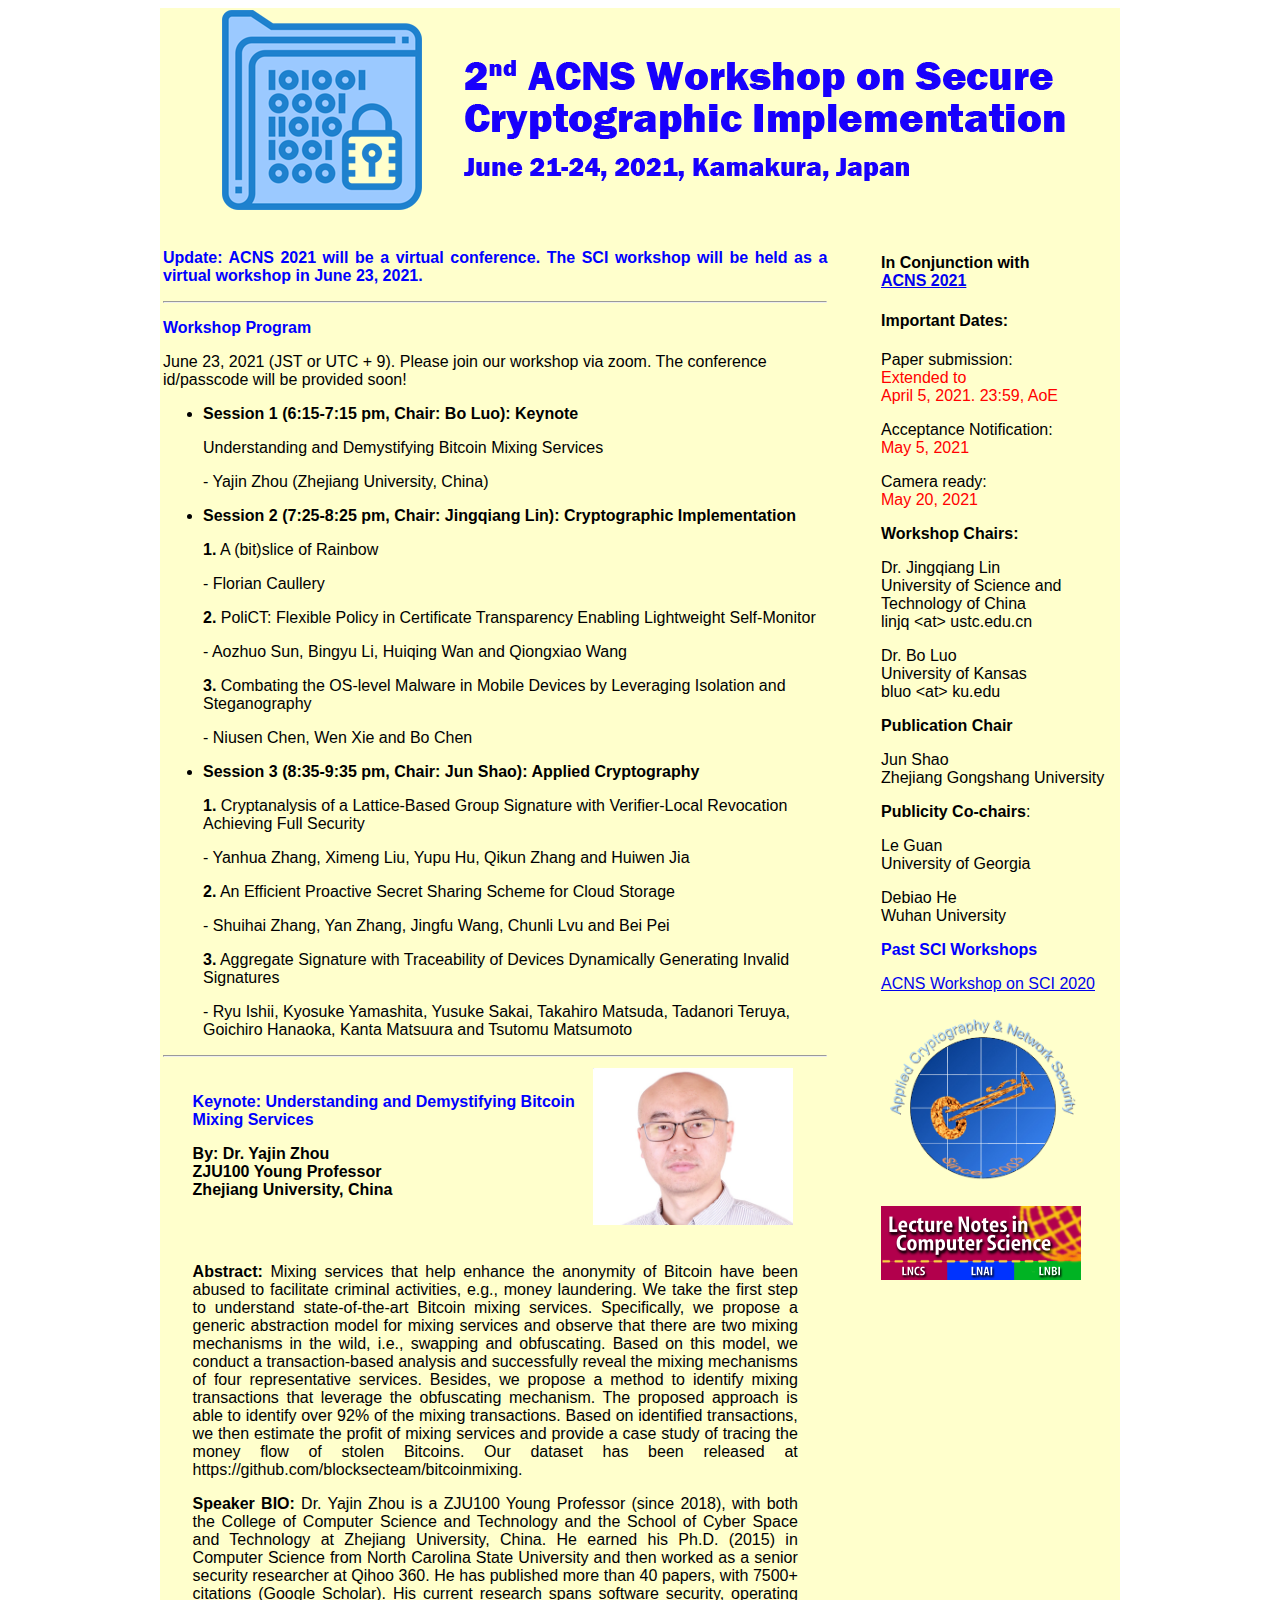
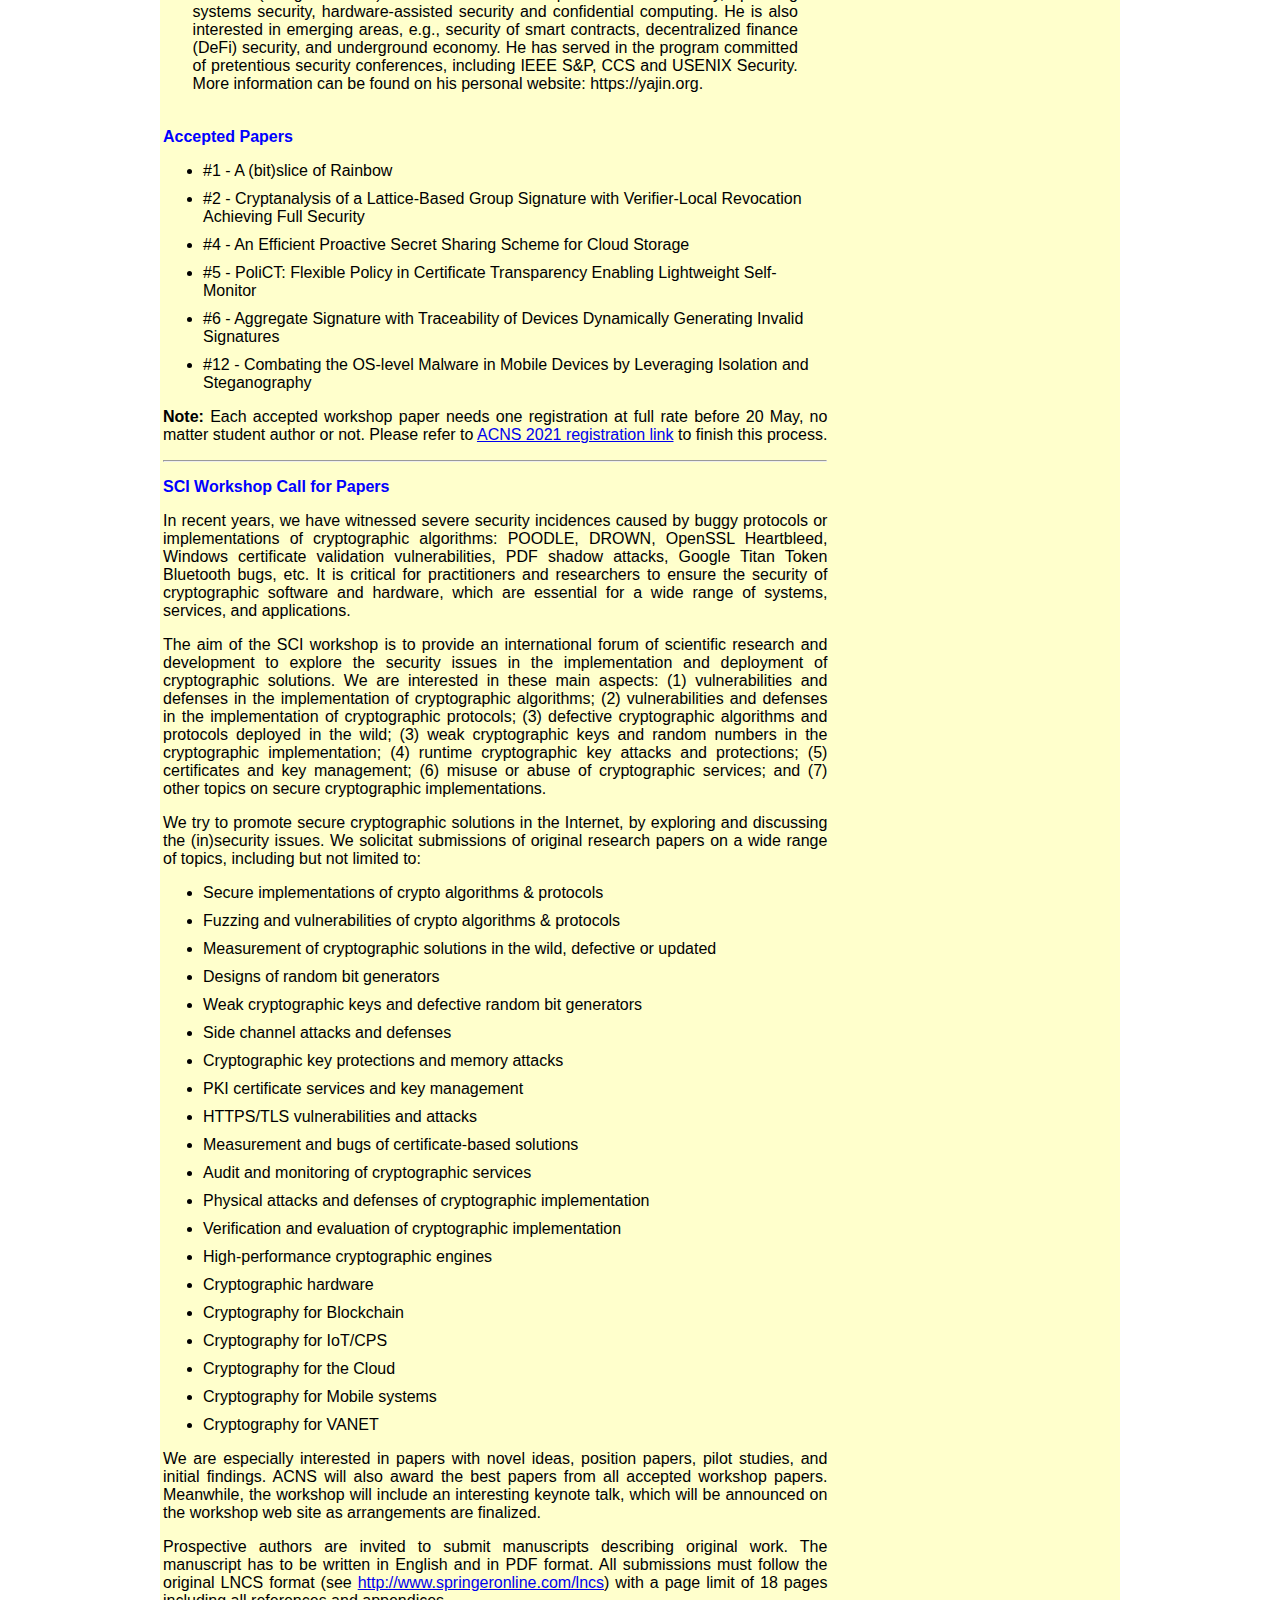
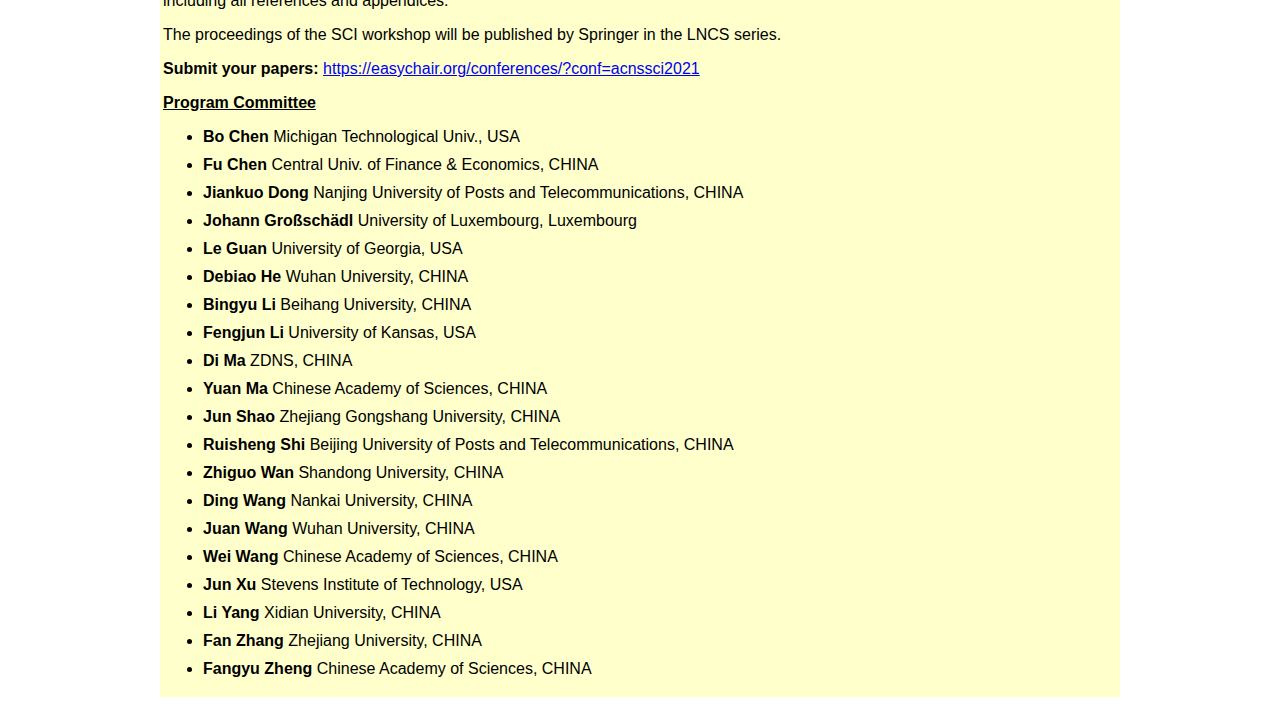
==== 2021/index.html @ 6ecf2c5c "history" ====
﻿<!DOCTYPE html PUBLIC "-//W3C//DTD XHTML 1.0 Transitional//EN" "http://www.w3.org/TR/xhtml1/DTD/xhtml1-transitional.dtd">
<!-- saved from url=(0024)https://sci.ittc.ku.edu/ -->
<html xmlns="http://www.w3.org/1999/xhtml"><head><meta http-equiv="Content-Type" content="text/html; charset=UTF-8">
  <title>Workshop on Secure Cryptographic Implementation (SCI) In conjunction with ACNS 2020</title>
  <style type="text/css">
    body {
      font-family: arial, sans-serif;
    }

    p {
      font-family: arial, sans-serif;
    }

    #gotopbtn {
      width: 100px;
      height: 30px;
      background: #fff;
      position: fixed;
      bottom: 100px;
      right: 20px;
      display: block;
      cursor: pointer;
      font-size: 14px;
      line-height: 30px;
    }

    ul li {
      margin: 10px 0;
    }
  .STYLE2 {
	color: #0000FF;
	font-weight: bold;
}
  </style>
  <!--[if lt IE 7]>  
<style type="text/css">  
#gotopbtn{position:absolute;top:expression(eval(document.documentElement.scrollTop + 350));}  
</style>  
<![endif]-->
</head>

<body>
  <a id="top"></a>
  <table style="margin:0 auto; width:960px; background-color:#FFFFCC; ">
    <tbody><tr style="background-image:url(&#39;header.png&#39;);height:200px">
      <td>
      </td>
    </tr>
  </tbody></table>

  <table style="margin:0 auto; width:960px; background-color:#FFFFCC;" width="100%">
    <tbody><tr>
      <td width="70%" valign="top">
        <p class="STYLE2" style="text-align:justify; text-justify:inter-ideograph;"><br>
          Update: ACNS 2021 will be a virtual conference. The SCI workshop will be held as a virtual workshop in June 23, 2021.
        </p>

<hr>
        <p class="STYLE2" style="text-align:justify; text-justify:inter-ideograph;"><span class="STYLE2" style="text-align:justify; text-justify:inter-ideograph;">Workshop Program</span></p>
June 23, 2021 (JST or UTC + 9). Please join our workshop via zoom. The conference id/passcode will be provided soon!
        <ul>
<li><b>Session 1 (6:15-7:15 pm, Chair: Bo Luo): Keynote</b></li>
<p>Understanding and Demystifying Bitcoin Mixing Services</p>
<p>- Yajin Zhou (Zhejiang University, China)</p>
<li><b>Session 2 (7:25-8:25 pm, Chair: Jingqiang Lin): Cryptographic Implementation</b></li>
<p><b>1.</b> A (bit)slice of Rainbow</p>
</>- Florian Caullery</p>
<p><b>2.</b> PoliCT: Flexible Policy in Certificate Transparency Enabling Lightweight Self-Monitor</p>
<p>- Aozhuo Sun, Bingyu Li, Huiqing Wan and Qiongxiao Wang</p>
<p><b>3.</b> Combating the OS-level Malware in Mobile Devices by Leveraging Isolation and Steganography</p>
<p>- Niusen Chen, Wen Xie and Bo Chen</p>
<li><b>Session 3 (8:35-9:35 pm, Chair: Jun Shao): Applied Cryptography</b></li>
<p><b>1.</b> Cryptanalysis of a Lattice-Based Group Signature with Verifier-Local Revocation Achieving Full Security</p>
<p>- Yanhua Zhang, Ximeng Liu, Yupu Hu, Qikun Zhang and Huiwen Jia</p>
<p><b>2.</b> An Efficient Proactive Secret Sharing Scheme for Cloud Storage</p>
<p>- Shuihai Zhang, Yan Zhang, Jingfu Wang, Chunli Lvu and Bei Pei</p>
<p><b>3.</b> Aggregate Signature with Traceability of Devices Dynamically Generating Invalid Signatures</p>
<p>- Ryu Ishii, Kyosuke Yamashita, Yusuke Sakai, Takahiro Matsuda, Tadanori Teruya, Goichiro Hanaoka, Kanta Matsuura and Tsutomu Matsumoto</p>
</ul>

<hr>


        <table width="92%" border="0" align="center">
          <tr>
            <td width="65%"><p><span class="STYLE2" style="text-align:justify; text-justify:inter-ideograph;">Keynote: Understanding and Demystifying Bitcoin Mixing Services</span></p>
            <p><strong>By: Dr. Yajin Zhou<br />  
              ZJU100 Young Professor<br />
                Zhejiang University, China</strong><br />
            </p></td>
            <td width="35%"><div align="center"><img src="zhou.jpg" width="200"/></div></td>
          </tr>
          <tr>
            <td colspan="2"><p style="text-align:justify; text-justify:inter-ideograph;"><b><br />
              Abstract:</b> Mixing services that help enhance the anonymity of Bitcoin have been abused to facilitate criminal activities, e.g., money laundering. We take the first step to understand state-of-the-art Bitcoin mixing services. Specifically, we propose a generic abstraction model for mixing services and observe that there are two mixing mechanisms in the wild, i.e., swapping and obfuscating. Based on this model, we conduct a transaction-based analysis and successfully reveal the mixing mechanisms of four representative services. Besides, we propose a method to identify mixing transactions that leverage the obfuscating mechanism. The proposed approach is able to identify over 92% of the mixing transactions. Based on identified transactions, we then estimate the profit of mixing services and provide a case study of tracing the money flow of stolen Bitcoins. Our dataset has been released at https://github.com/blocksecteam/bitcoinmixing. </p>
            <p style="text-align:justify; text-justify:inter-ideograph;"><b>Speaker BIO:</b> Dr. Yajin Zhou is a ZJU100 Young Professor (since 2018), with both the College of Computer Science and Technology and the School of Cyber Space and Technology at Zhejiang University, China. He earned his Ph.D. (2015) in Computer Science from North Carolina State University and then worked as a senior security researcher at Qihoo 360. He has published more than 40 papers, with 7500+ citations (Google Scholar). His current research spans software security, operating systems security, hardware-assisted security and confidential computing. He is also interested in emerging areas, e.g., security of smart contracts, decentralized finance (DeFi) security, and underground economy. He has served in the program committed of pretentious security conferences, including IEEE S&amp;P, CCS and USENIX Security. More information can be found on his personal website: https://yajin.org.</p></td>
          </tr>
        </table>
        <p class="STYLE2" style="text-align:justify; text-justify:inter-ideograph;"><span class="STYLE2" style="text-align:justify; text-justify:inter-ideograph;">Accepted Papers</span></p>
        <ul>
<li>#1 - A (bit)slice of Rainbow</li>
<li>#2 - Cryptanalysis of a Lattice-Based Group Signature with Verifier-Local Revocation Achieving Full Security</li>
<li>#4 - An Efficient Proactive Secret Sharing Scheme for Cloud Storage</li>
<li>#5 - PoliCT: Flexible Policy in Certificate Transparency Enabling Lightweight Self-Monitor</li>
<li>#6 - Aggregate Signature with Traceability of Devices Dynamically Generating Invalid Signatures</li>
<li>#12 - Combating the OS-level Malware in Mobile Devices by Leveraging Isolation and Steganography</li>
</ul>
        <p style="text-align:justify; text-justify:inter-ideograph;"><b>Note:</b> Each accepted workshop paper needs one registration at full rate before 20 May, no matter student author or not. Please refer to
<a href="http://sulab-sever.u-aizu.ac.jp/ACNS2021/registration.html" target="_blank">ACNS 2021 registration link</a> to finish this process.

<hr>
        <p class="STYLE2" style="text-align:justify; text-justify:inter-ideograph;"><span class="STYLE2" style="text-align:justify; text-justify:inter-ideograph;">SCI Workshop Call for Papers </span></p>
        <p style="text-align:justify; text-justify:inter-ideograph;">In recent years, we have witnessed severe security incidences caused by buggy protocols or implementations of
          cryptographic algorithms: POODLE, DROWN, OpenSSL Heartbleed, Windows certificate validation vulnerabilities, PDF shadow attacks, Google Titan Token Bluetooth bugs, etc. It is critical for practitioners and
          researchers to ensure the security of cryptographic software and hardware, which are essential for a wide
          range of systems, services, and applications.        </p>
        <p style="text-align:justify; text-justify:inter-ideograph;">The aim of the SCI workshop is to provide an international forum of scientific research and development to
          explore the security issues in the implementation and deployment of cryptographic solutions. We are
          interested in these main aspects: (1) vulnerabilities and defenses in the implementation of cryptographic
          algorithms; (2) vulnerabilities and defenses in the implementation of cryptographic protocols; (3) defective
          cryptographic algorithms and protocols deployed in the wild; (3) weak cryptographic keys and random numbers in
          the cryptographic implementation; (4) runtime cryptographic key attacks and protections; (5) certificates and key management;
 (6) misuse or abuse of cryptographic services; and (7) other topics on secure cryptographic implementations. </p>
        <p style="text-align:justify; text-justify:inter-ideograph;">
We try to promote secure cryptographic solutions in the Internet, by exploring and discussing the (in)security issues.
We solicitat
          submissions of original research papers on a wide range of topics, including but not limited to:
        </p><ul>
            <li>Secure implementations of crypto algorithms &amp; protocols </li>
            <li>Fuzzing and vulnerabilities of crypto algorithms &amp; protocols </li>
            <li>Measurement of cryptographic solutions in the wild, defective or updated </li>
            <li>Designs of random bit generators </li>
            <li>Weak cryptographic keys and defective random bit generators</li>
            <li>Side channel attacks and defenses </li>
            <li>Cryptographic key protections and memory attacks </li>
            <li>PKI certificate services and key management </li>
            <li>HTTPS/TLS vulnerabilities and attacks </li>
            <li>Measurement and bugs of certificate-based solutions </li>
            <li>Audit and monitoring of cryptographic services</li>
            <li>Physical attacks and defenses of cryptographic implementation</li>
            <li>Verification and evaluation of cryptographic implementation</li>
            <li>High-performance cryptographic engines</li>
            <li>Cryptographic hardware</li>
            <li>Cryptography for Blockchain</li>
            <li>Cryptography for IoT/CPS</li>
            <li>Cryptography for the Cloud</li>
            <li>Cryptography for Mobile systems</li>
            <li>Cryptography for VANET</li>
        </ul>
        <p></p>
        <p style="text-align:justify; text-justify:inter-ideograph;">We are especially interested in papers with novel ideas, position papers, pilot studies, and initial findings. ACNS will also award the best papers from all accepted workshop papers. Meanwhile, the workshop will include an interesting keynote talk, which will be announced on the workshop web site as arrangements are finalized.        </p>
        <p style="text-align:justify; text-justify:inter-ideograph;">Prospective authors are invited to submit manuscripts describing original work. The manuscript has to be written in English and in PDF format. All submissions must follow the original LNCS format (see <a href="http://www.springeronline.com/lncs">http://www.springeronline.com/lncs</a>) with a page limit of 18 pages including all references and appendices.        </p>
        <p style="text-align:justify; text-justify:inter-ideograph;">The proceedings of the SCI workshop will be published by Springer in the LNCS series.        </p>
        <p style="text-align:justify; text-justify:inter-ideograph;"><strong>Submit your papers:</strong> <a href="https://easychair.org/conferences/?conf=acnssci2021" target="_blank">https://easychair.org/conferences/?conf=acnssci2021</a></p>
        <p style="text-align:justify; text-justify:inter-ideograph;"><strong><u>Program Committee</u></strong></p>
        <ul>
          <li><span style="font-weight: bold">Bo Chen</span> Michigan Technological Univ., USA</li>
          <li><strong>Fu Chen</strong> Central Univ. of Finance &amp; Economics, CHINA</li>
          <li><strong>Jiankuo Dong</strong> Nanjing University of Posts and Telecommunications, CHINA</li>
          <li> <strong>Johann Großschädl</strong> University of Luxembourg, Luxembourg</li>
          <li><strong>Le Guan</strong> University of Georgia, USA</li>
          <li><strong>Debiao He</strong> Wuhan University, CHINA</li>
          <li><strong>Bingyu Li</strong> Beihang University, CHINA</li>
          <li><strong>Fengjun Li</strong> University of Kansas, USA</li>
          <li><strong>Di Ma</strong> ZDNS, CHINA</li>
          <li><strong>Yuan Ma</strong> Chinese Academy of Sciences, CHINA</li>
          <li><strong>Jun Shao</strong> Zhejiang Gongshang University, CHINA</li>
          <li><strong>Ruisheng Shi</strong> Beijing University of Posts and Telecommunications, CHINA</li>
          <li><strong>Zhiguo Wan</strong> Shandong University, CHINA</li>
          <li><strong>Ding Wang</strong> Nankai University, CHINA</li>
          <li> <strong>Juan Wang</strong> Wuhan University, CHINA</li>
          <li> <strong>Wei Wang</strong> Chinese Academy of Sciences, CHINA</li>
          <li><strong>Jun Xu</strong> Stevens Institute of Technology, USA</li>
          <li><strong> Li Yang</strong> Xidian University, CHINA</li>
          <li><strong>Fan Zhang</strong> Zhejiang University, CHINA</li>
          <li> <strong>Fangyu Zheng</strong> Chinese Academy of Sciences, CHINA</li>
        </ul></td>
      <td width="5%"></td>
      <td width="25%" valign="top">
        <h4><br>
          In Conjunction with<br>
        <a href="http://sulab-sever.u-aizu.ac.jp/ACNS2021/index.html" target="_blank">ACNS 2021</a></h4>
        <h4><strong>Important Dates: </strong></h4>
        <p>Paper submission:<br> 
          <span style="color:Red">Extended to <br>
          April 5, 2021. 23:59, AoE</span> </p>
        <p>
          Acceptance Notification:<br> 
          <span style="color:Red">May 5, 2021</span>        </p>
        Camera ready:<br> 
        <span style="color:Red">May 20, 2021</span>
        <p></p>
        <p><strong>Workshop Chairs: </strong></p>
        <p>Dr. Jingqiang Lin<br> 
        <span>University of Science and Technology of China </span><br>
          linjq &lt;at&gt; ustc.edu.cn </p>
        <p>
          Dr. Bo Luo<br> <span>University of Kansas</span><br>
          bluo &lt;at&gt; ku.edu
        </p>
        <p><strong>Publication Chair</strong></p>
        <p> Jun Shao<br>
        Zhejiang Gongshang University </p>
        <p><strong>Publicity Co-chairs</strong>:</p>
        <p> Le Guan <br>
        University of Georgia </p>
        <p>Debiao He <br>
        Wuhan University </p>
        <p class="STYLE2">Past SCI Workshops </p>
        <p><a href="https://sci.ittc.ku.edu/2020/index.html">ACNS Workshop on SCI 2020</a> </p>
        <p><img src="ACNS.png" width="200"></p>
        <p><img src="LNCS-Logo.jpg" width="200"> </p></td>
    </tr>
  </tbody></table>
  <div id="gotopbtn"><a href="https://sci.ittc.ku.edu/#top"><img src="./Workshop on Secure Cryptographic Implementation (SCI) In conjunction with ACNS 2020_files/gototop.png" alt="" title="go to top"></a></div>
  <script type="text/javascript">
  </script>

</body></html>
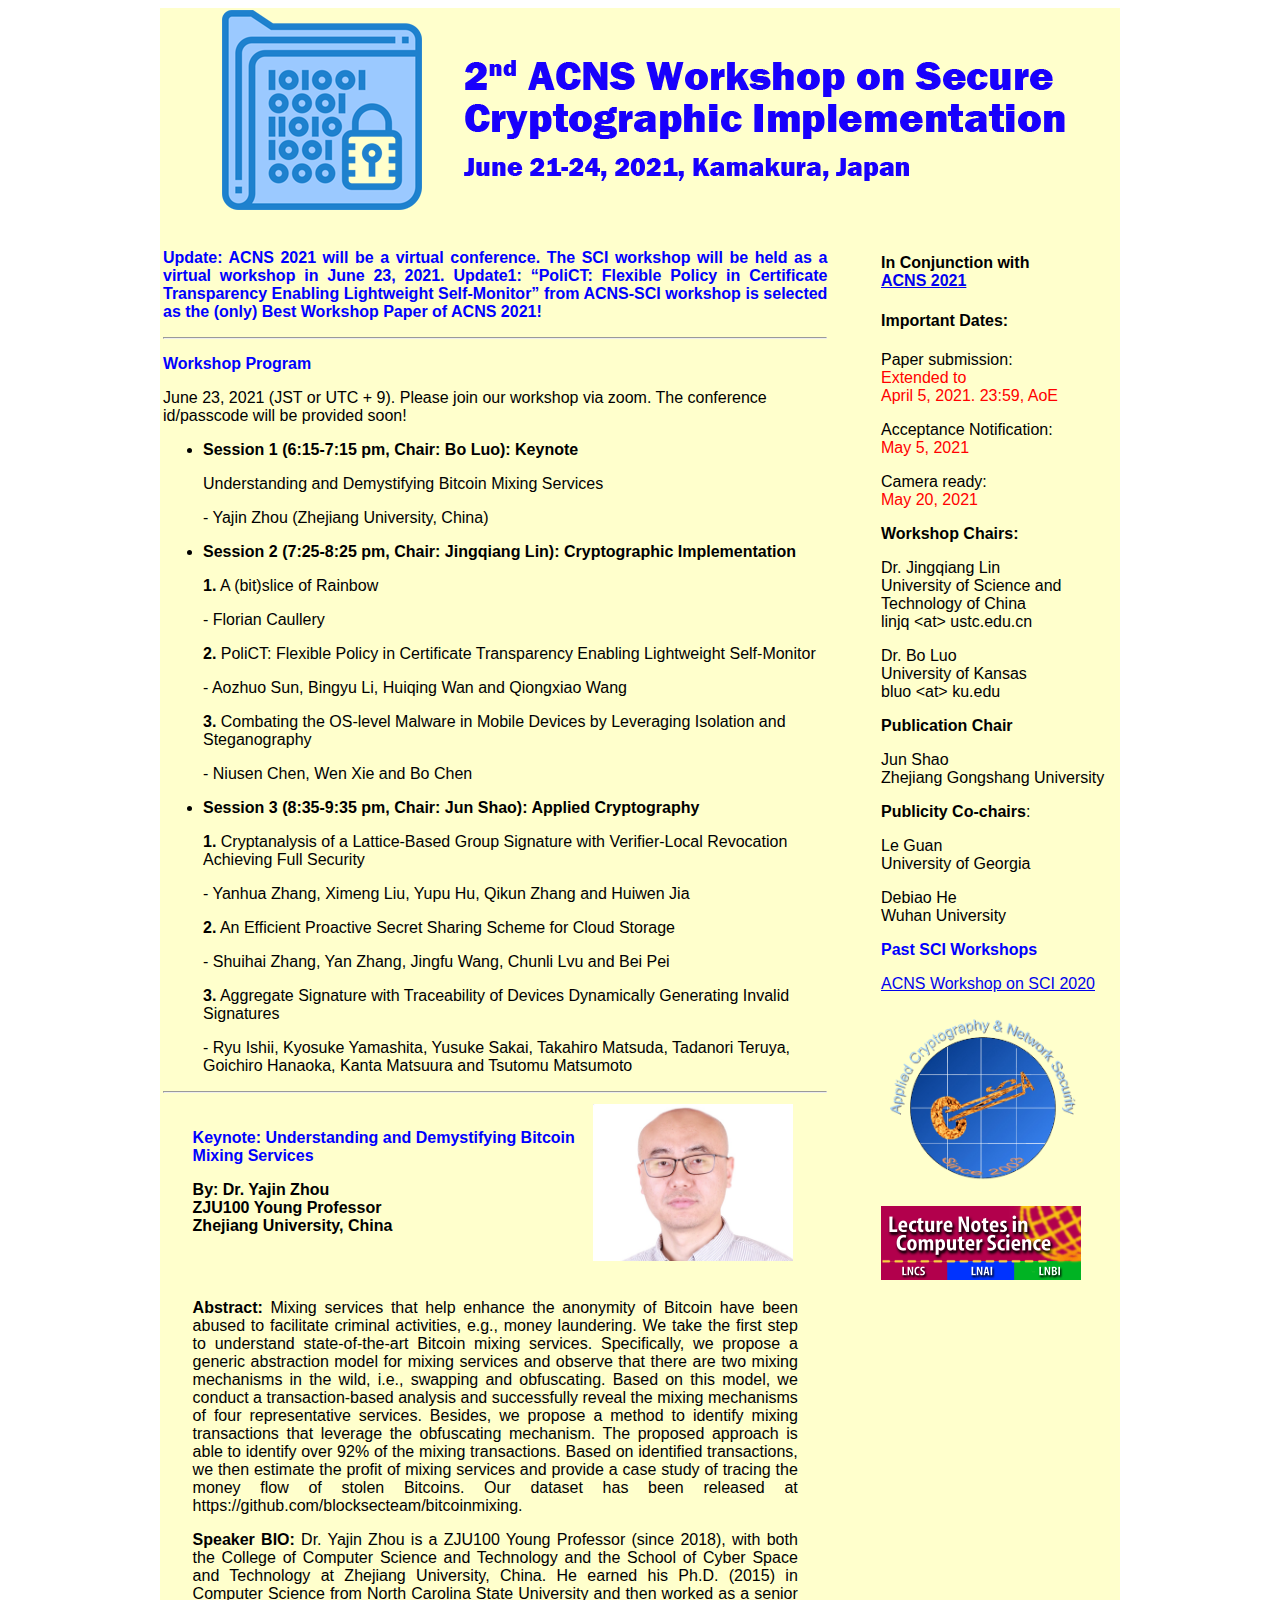
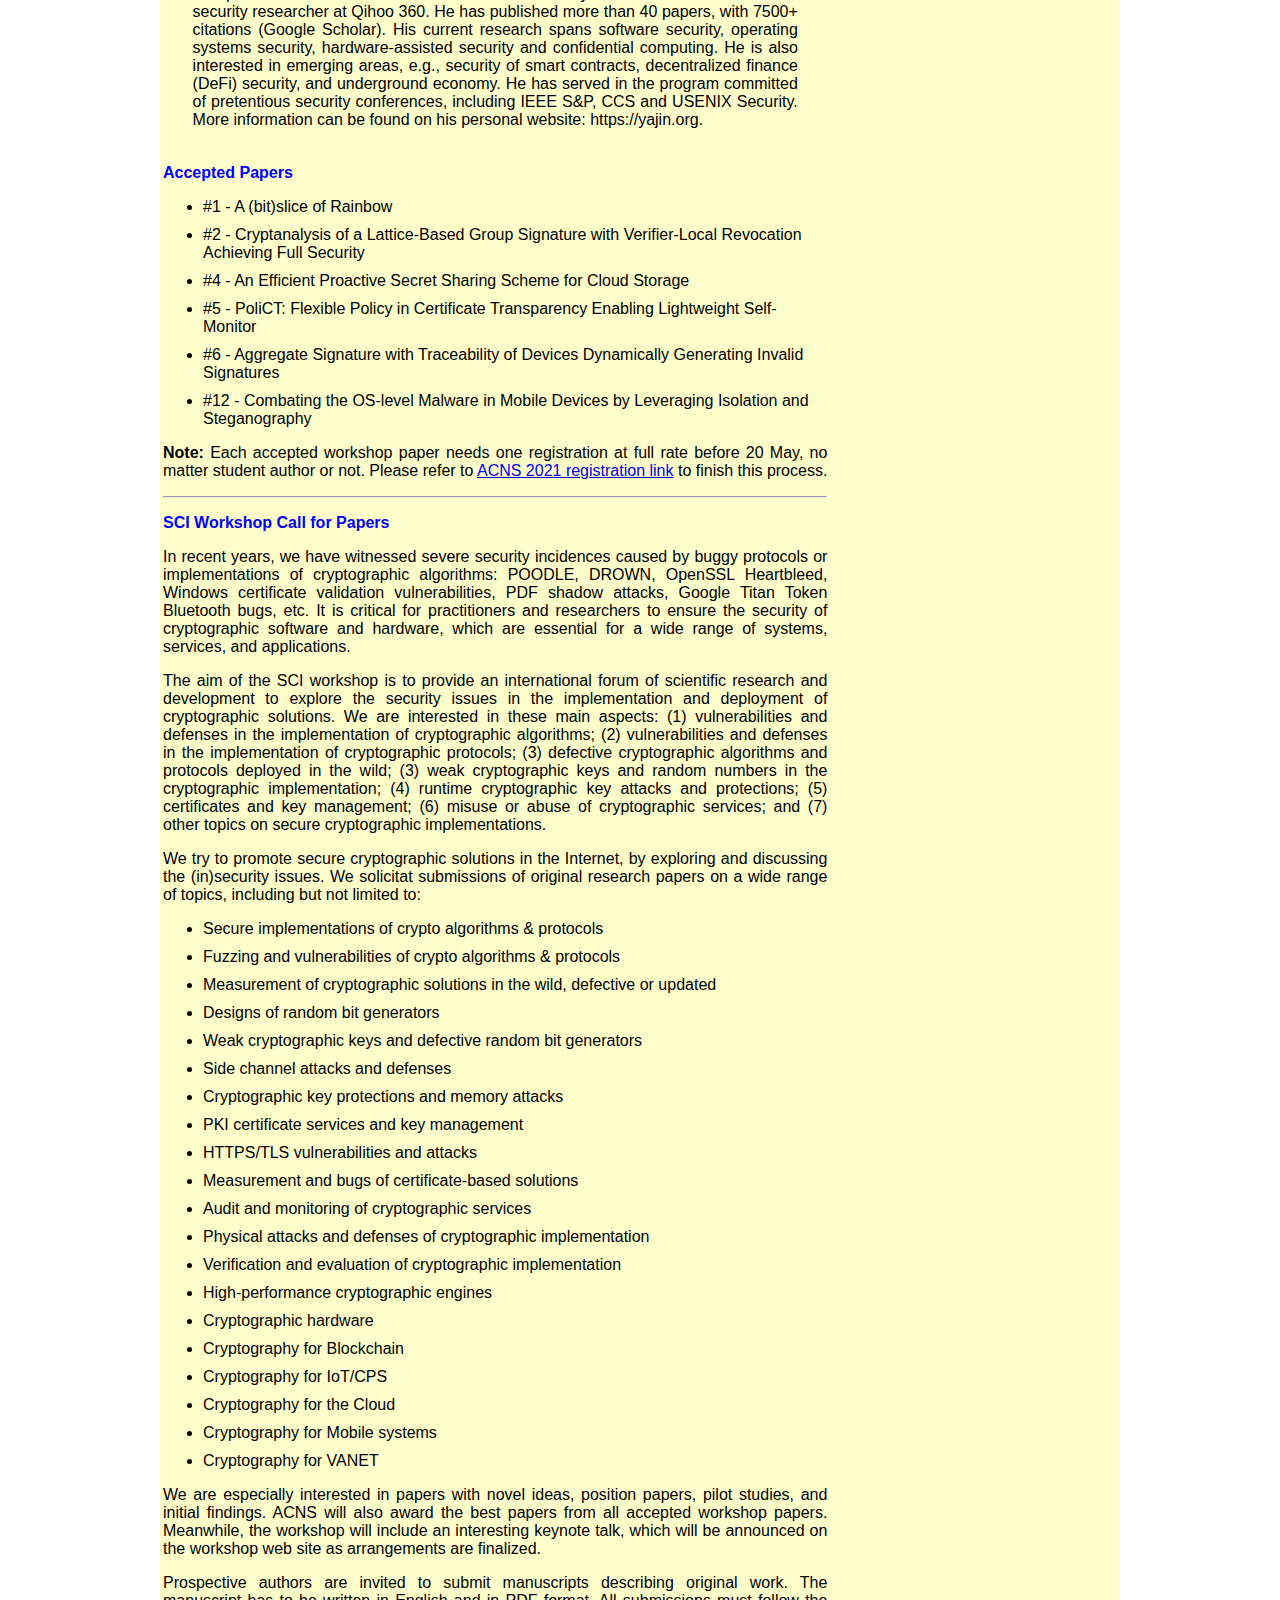
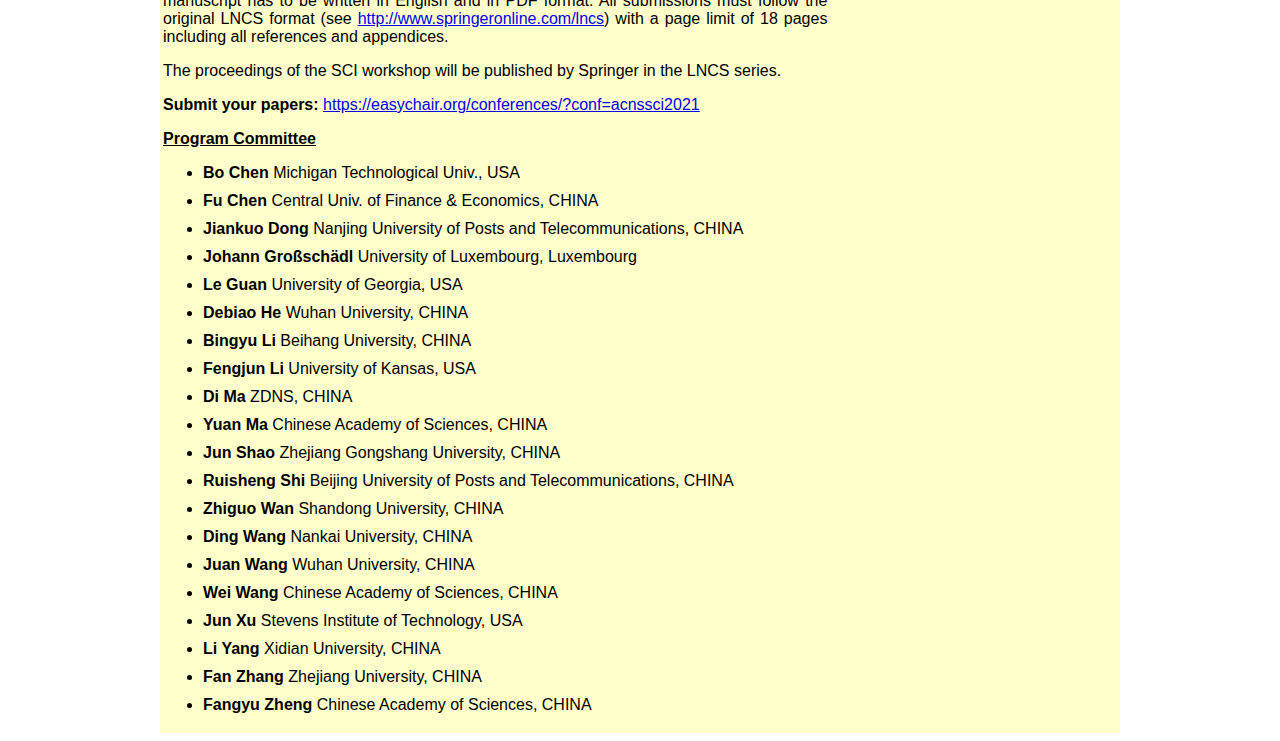
==== commit 635ceae0: "update best workshop paper" ====
--- a/2021/index.html
+++ b/2021/index.html
@@ -53,6 +53,7 @@
       <td width="70%" valign="top">
         <p class="STYLE2" style="text-align:justify; text-justify:inter-ideograph;"><br>
           Update: ACNS 2021 will be a virtual conference. The SCI workshop will be held as a virtual workshop in June 23, 2021.
+          Update1: “PoliCT: Flexible Policy in Certificate Transparency Enabling Lightweight Self-Monitor” from ACNS-SCI workshop is selected as the (only) Best Workshop Paper of ACNS 2021!
         </p>
 
 <hr>
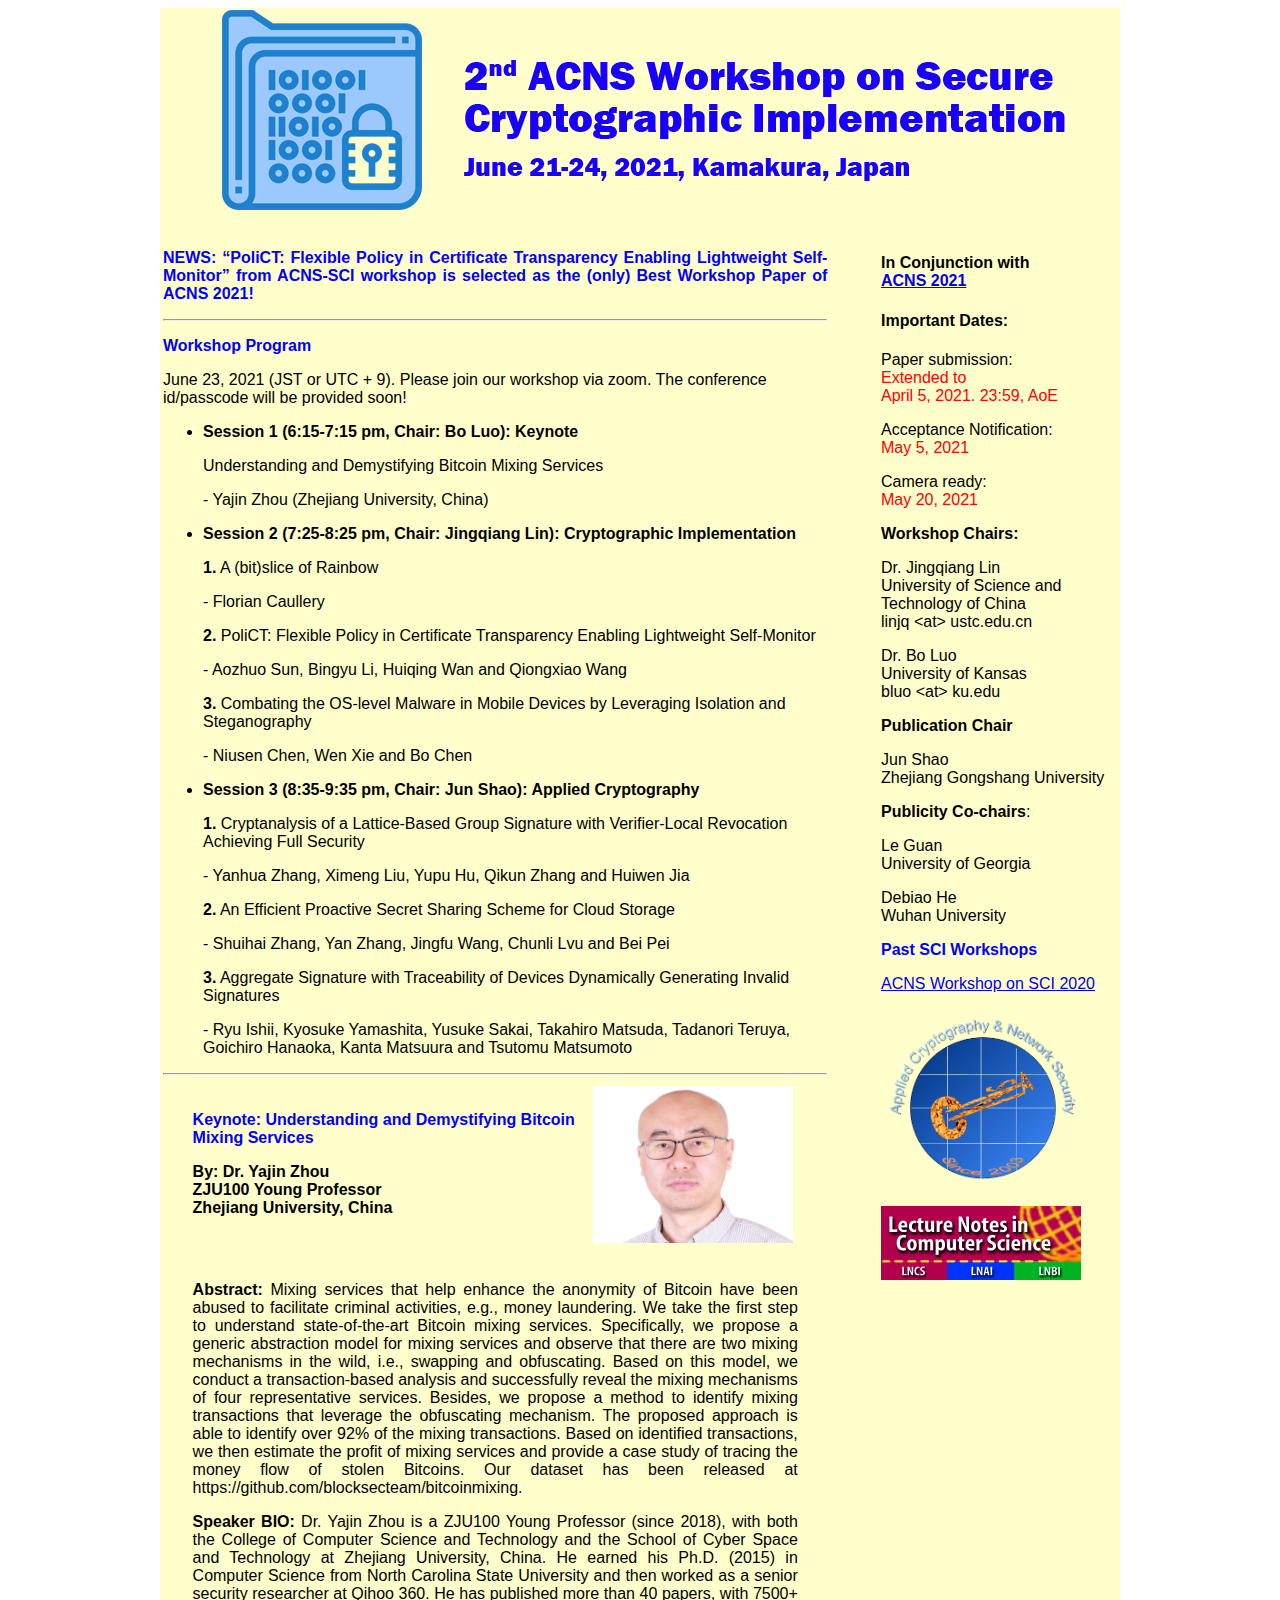
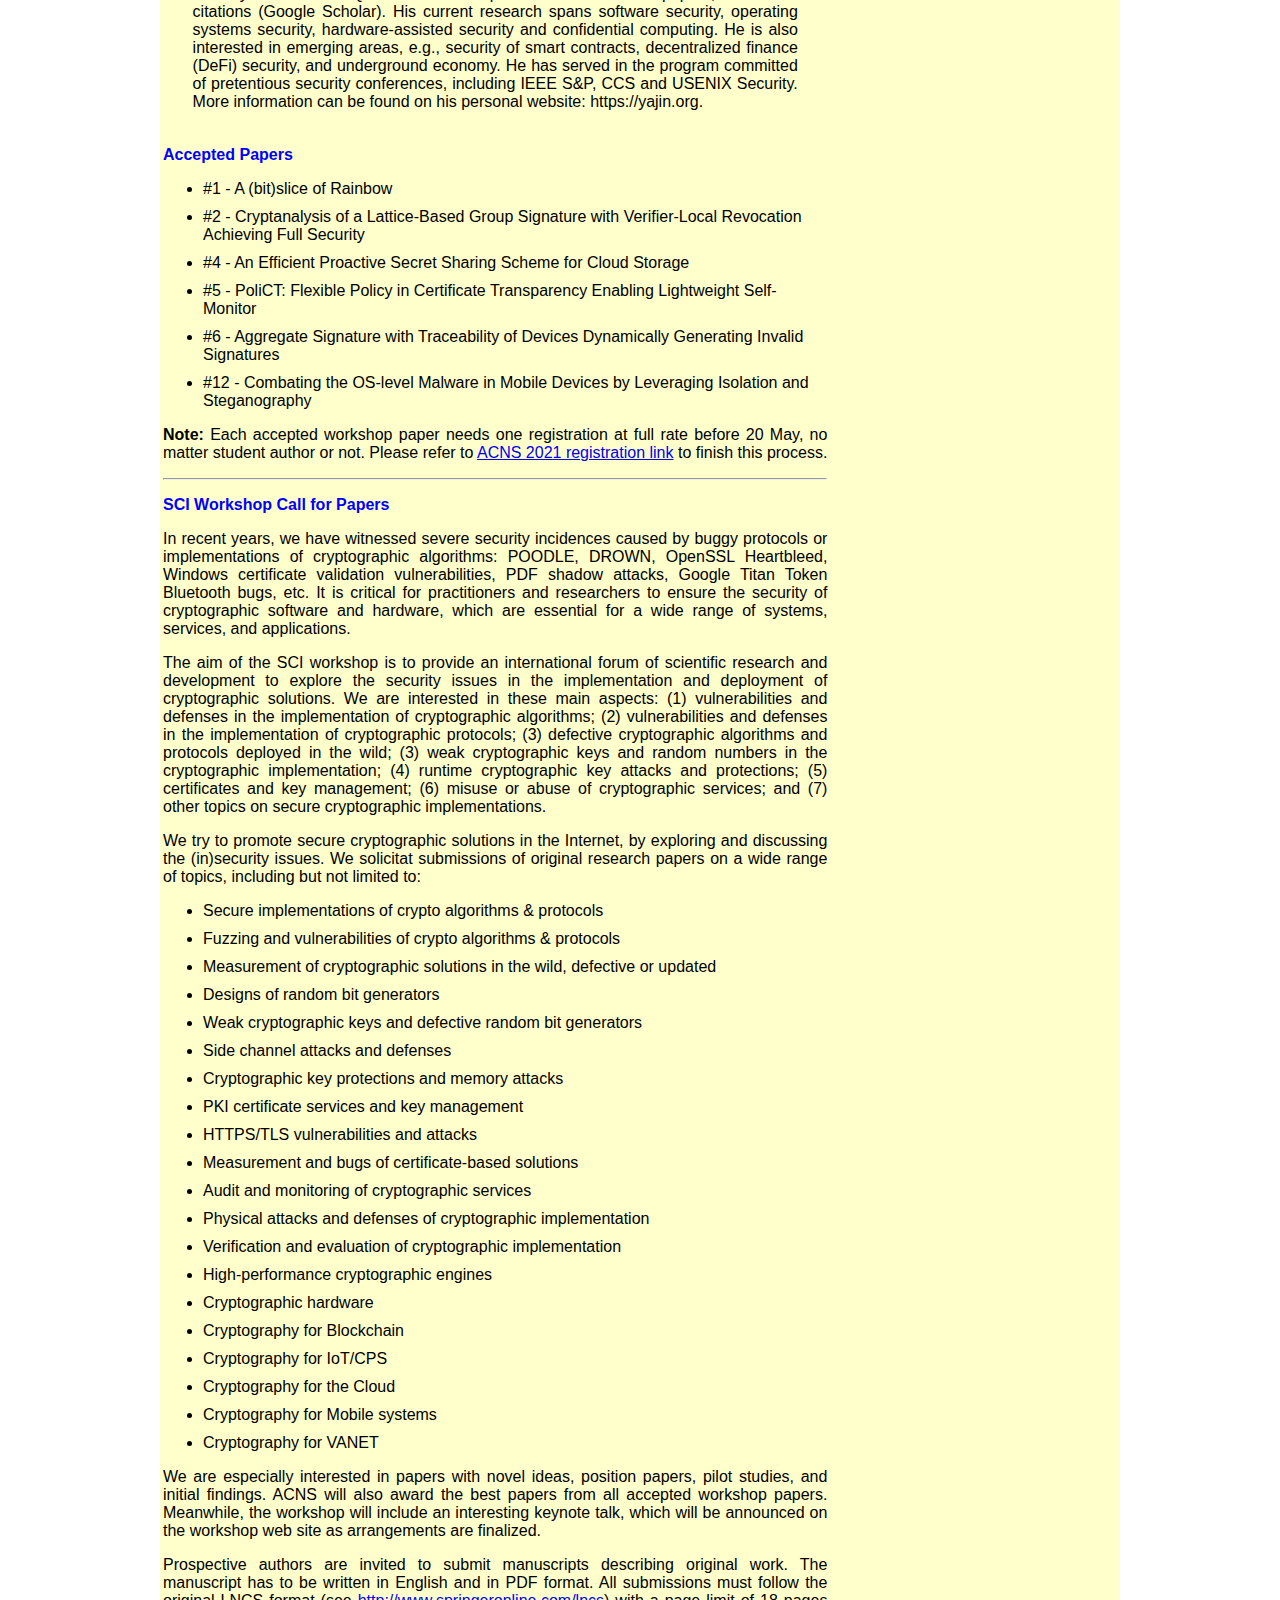
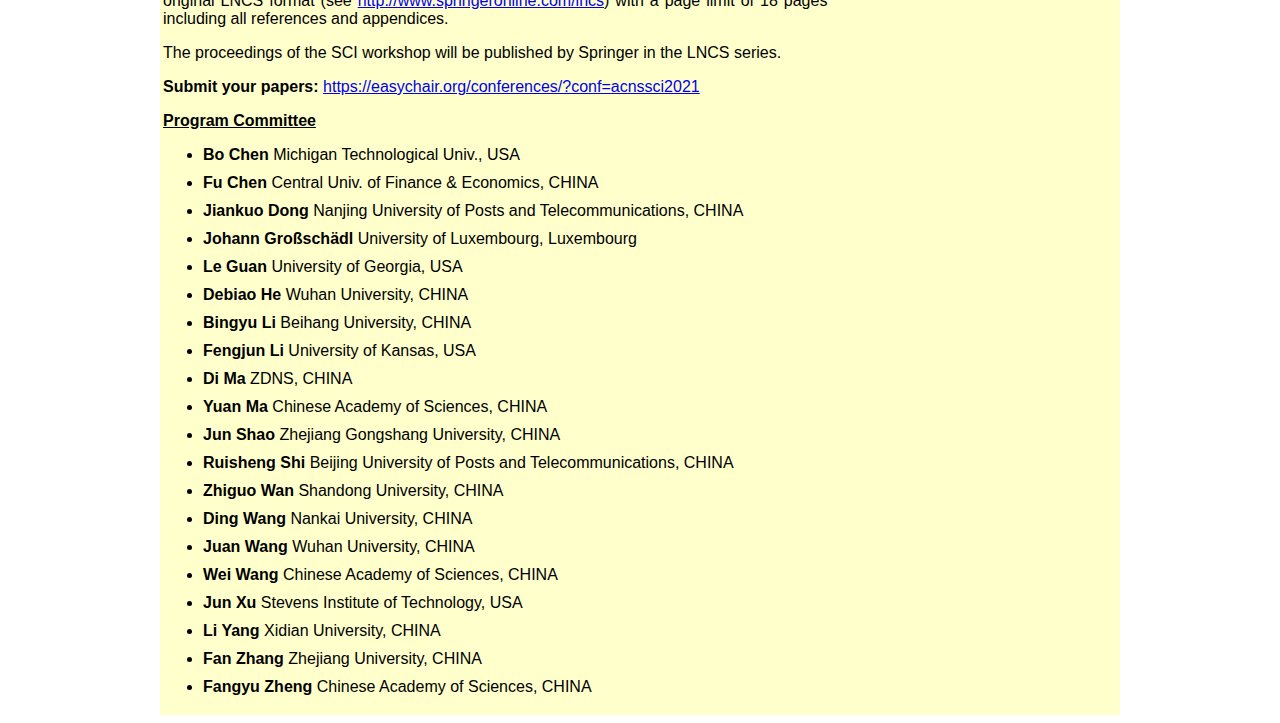
==== commit 67918add: "best workshop paper" ====
--- a/2021/index.html
+++ b/2021/index.html
@@ -52,8 +52,7 @@
     <tbody><tr>
       <td width="70%" valign="top">
         <p class="STYLE2" style="text-align:justify; text-justify:inter-ideograph;"><br>
-          Update: ACNS 2021 will be a virtual conference. The SCI workshop will be held as a virtual workshop in June 23, 2021.
-          Update1: “PoliCT: Flexible Policy in Certificate Transparency Enabling Lightweight Self-Monitor” from ACNS-SCI workshop is selected as the (only) Best Workshop Paper of ACNS 2021!
+          NEWS: “PoliCT: Flexible Policy in Certificate Transparency Enabling Lightweight Self-Monitor” from ACNS-SCI workshop is selected as the (only) Best Workshop Paper of ACNS 2021!
         </p>
 
 <hr>
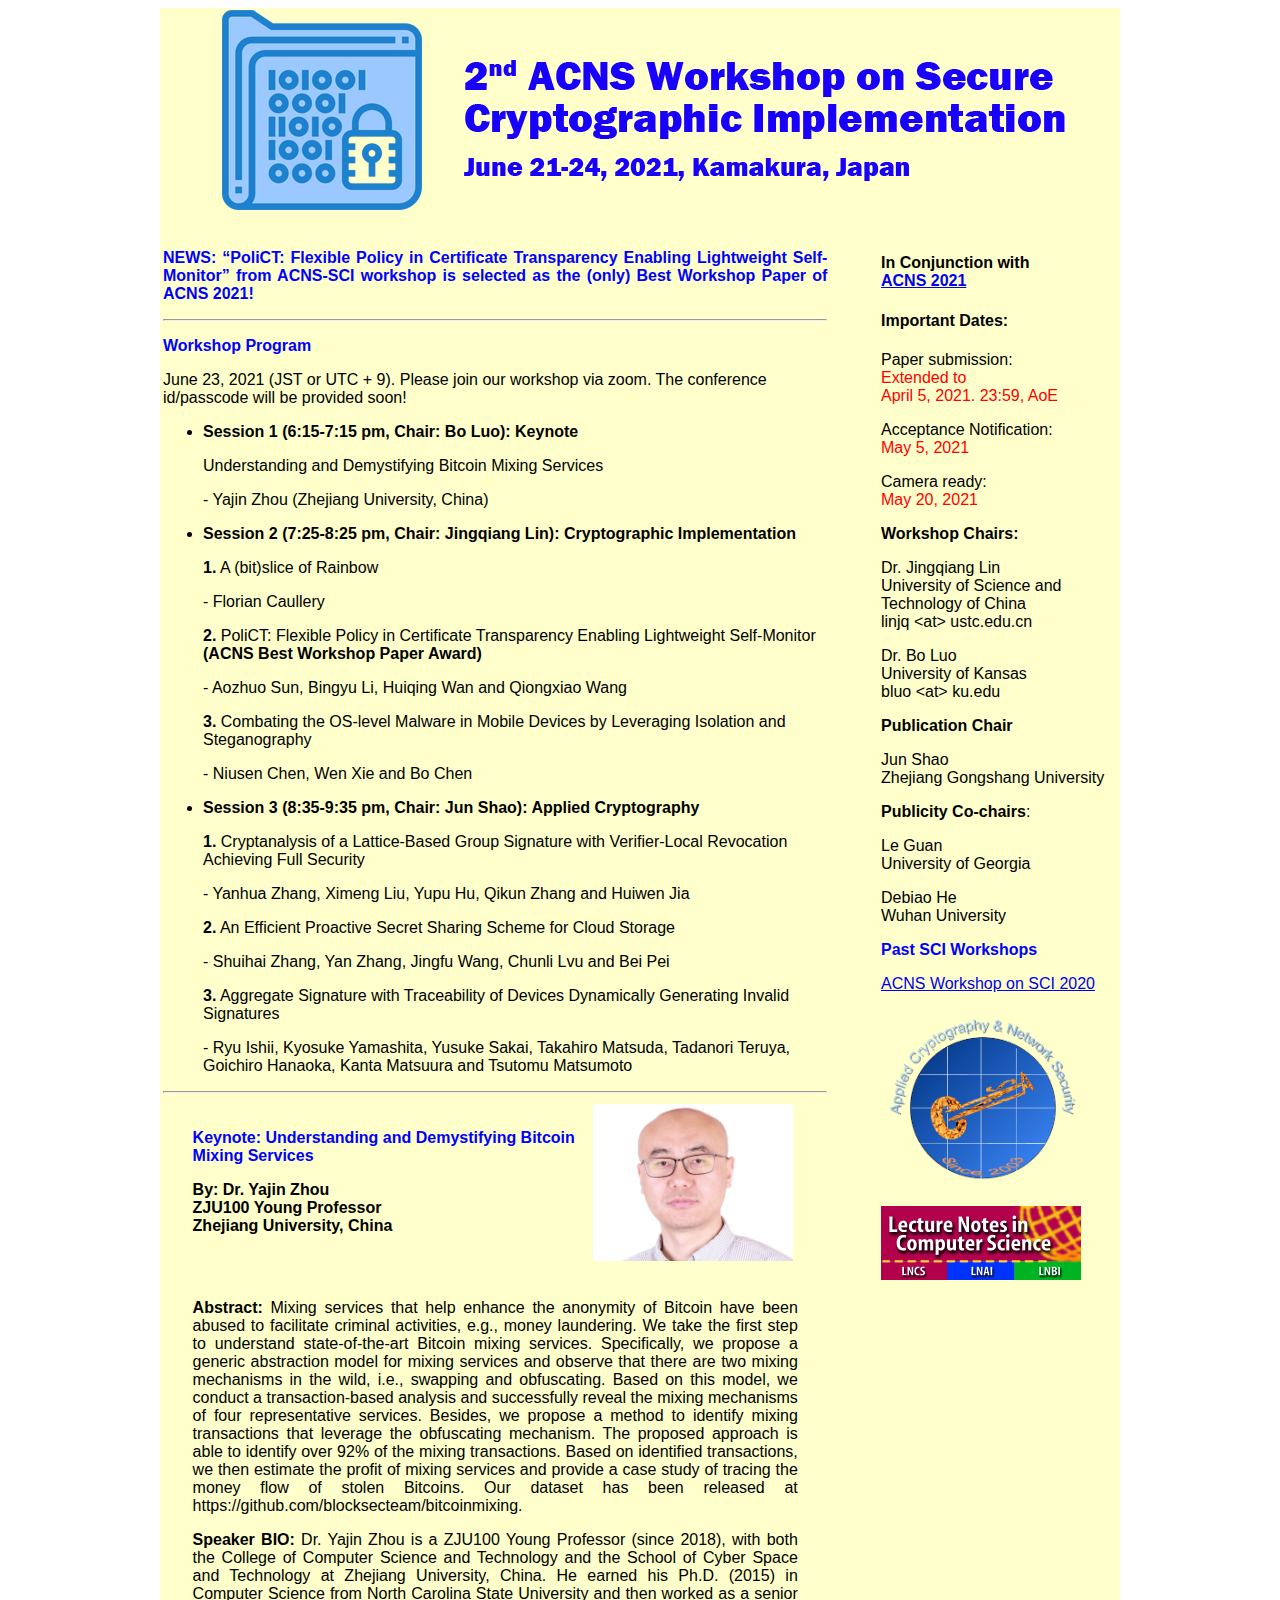
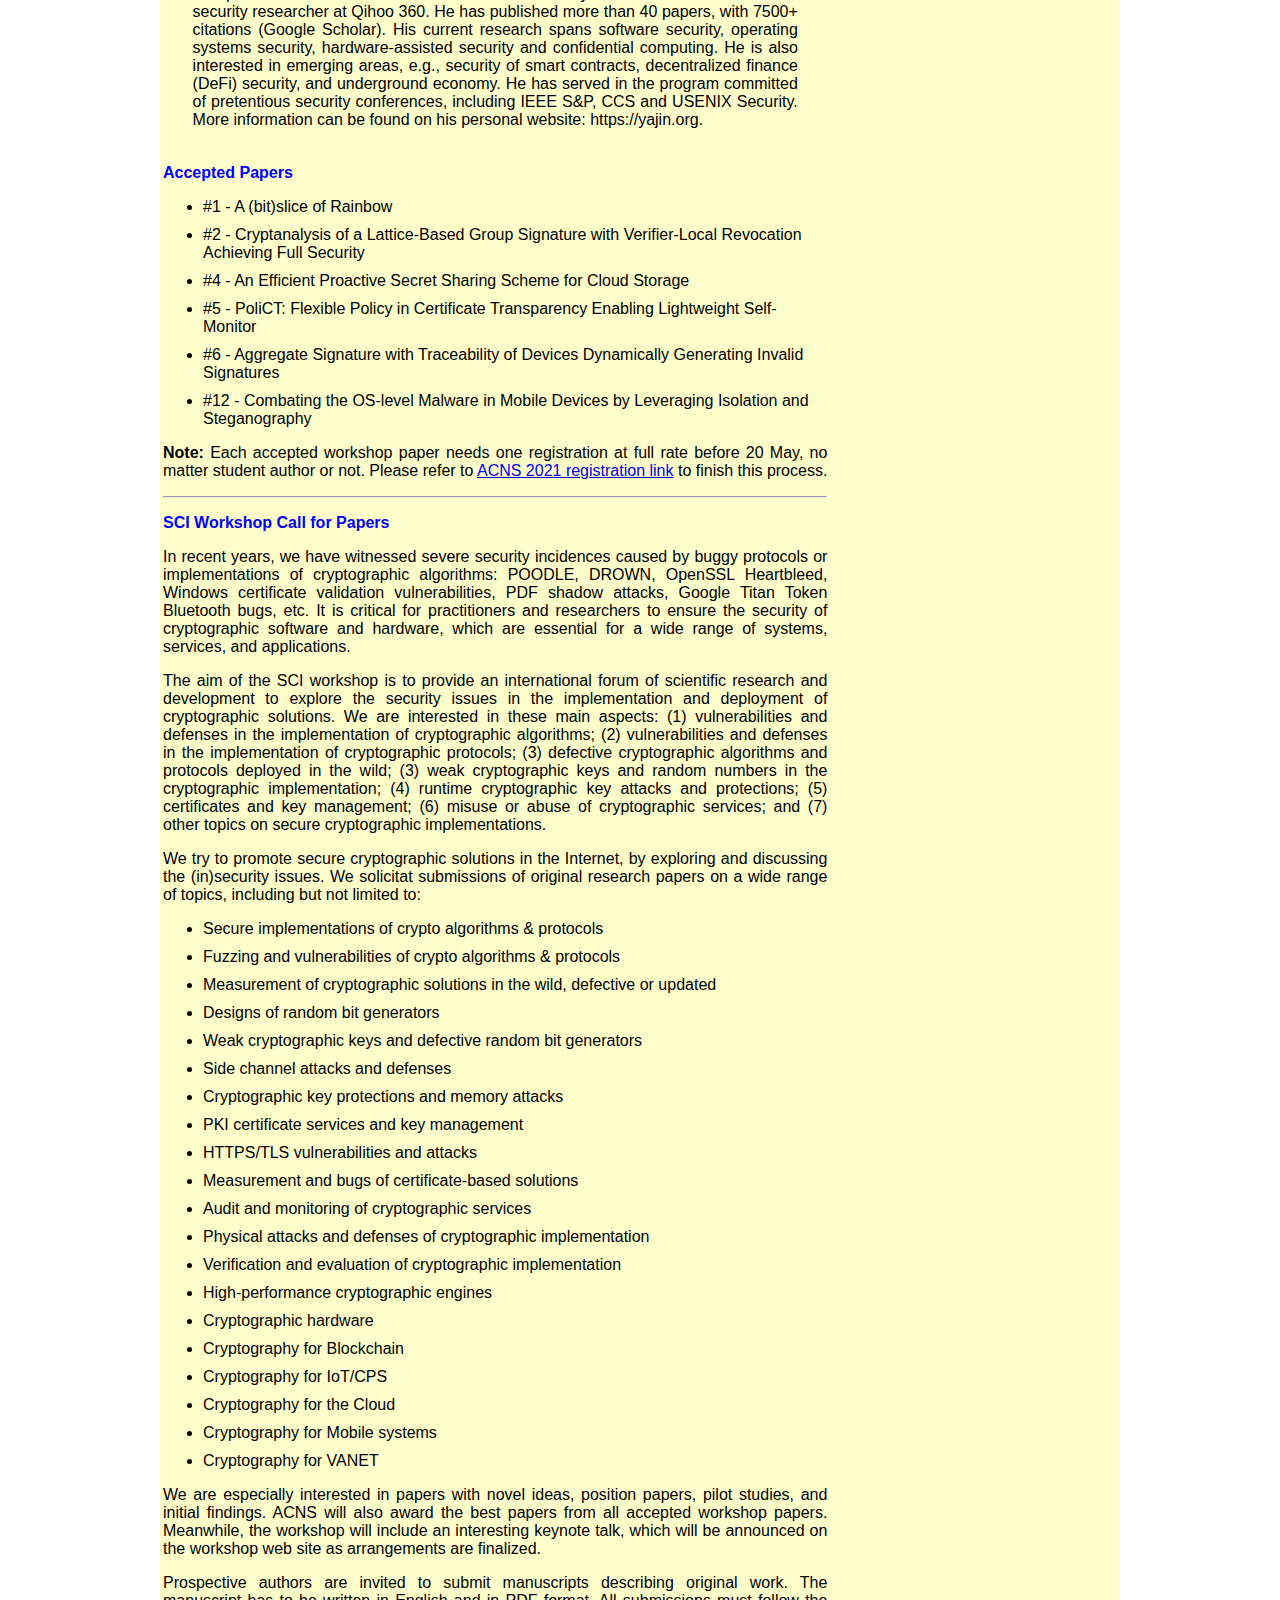
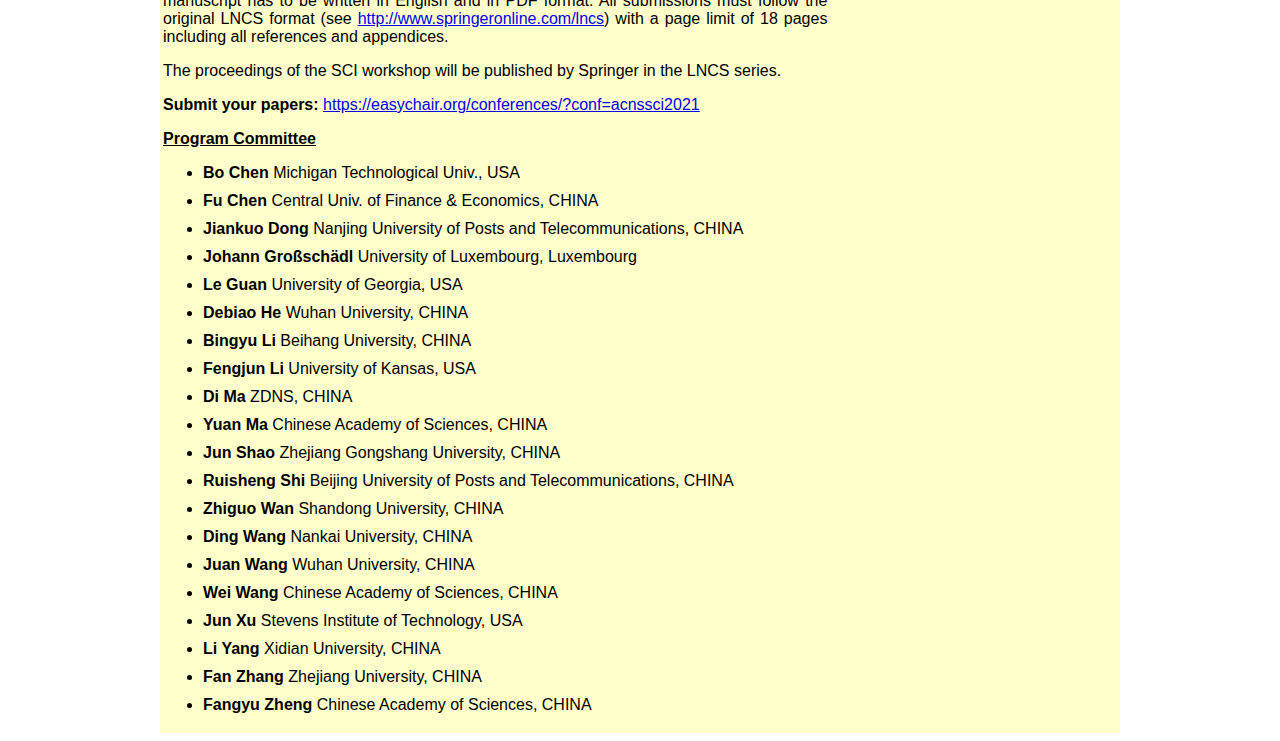
==== commit ad27035c: "best paper notation" ====
--- a/2021/index.html
+++ b/2021/index.html
@@ -65,7 +65,7 @@
 <li><b>Session 2 (7:25-8:25 pm, Chair: Jingqiang Lin): Cryptographic Implementation</b></li>
 <p><b>1.</b> A (bit)slice of Rainbow</p>
 </>- Florian Caullery</p>
-<p><b>2.</b> PoliCT: Flexible Policy in Certificate Transparency Enabling Lightweight Self-Monitor</p>
+<p><b>2.</b> PoliCT: Flexible Policy in Certificate Transparency Enabling Lightweight Self-Monitor <strong>(ACNS Best Workshop Paper Award)</strong></p>
 <p>- Aozhuo Sun, Bingyu Li, Huiqing Wan and Qiongxiao Wang</p>
 <p><b>3.</b> Combating the OS-level Malware in Mobile Devices by Leveraging Isolation and Steganography</p>
 <p>- Niusen Chen, Wen Xie and Bo Chen</p>
@@ -207,7 +207,7 @@
         <p>Debiao He <br>
         Wuhan University </p>
         <p class="STYLE2">Past SCI Workshops </p>
-        <p><a href="https://sci.ittc.ku.edu/2020/index.html">ACNS Workshop on SCI 2020</a> </p>
+        <p><a href="https://acns-sci.github.io/2020/index.html">ACNS Workshop on SCI 2020</a> </p>
         <p><img src="ACNS.png" width="200"></p>
         <p><img src="LNCS-Logo.jpg" width="200"> </p></td>
     </tr>
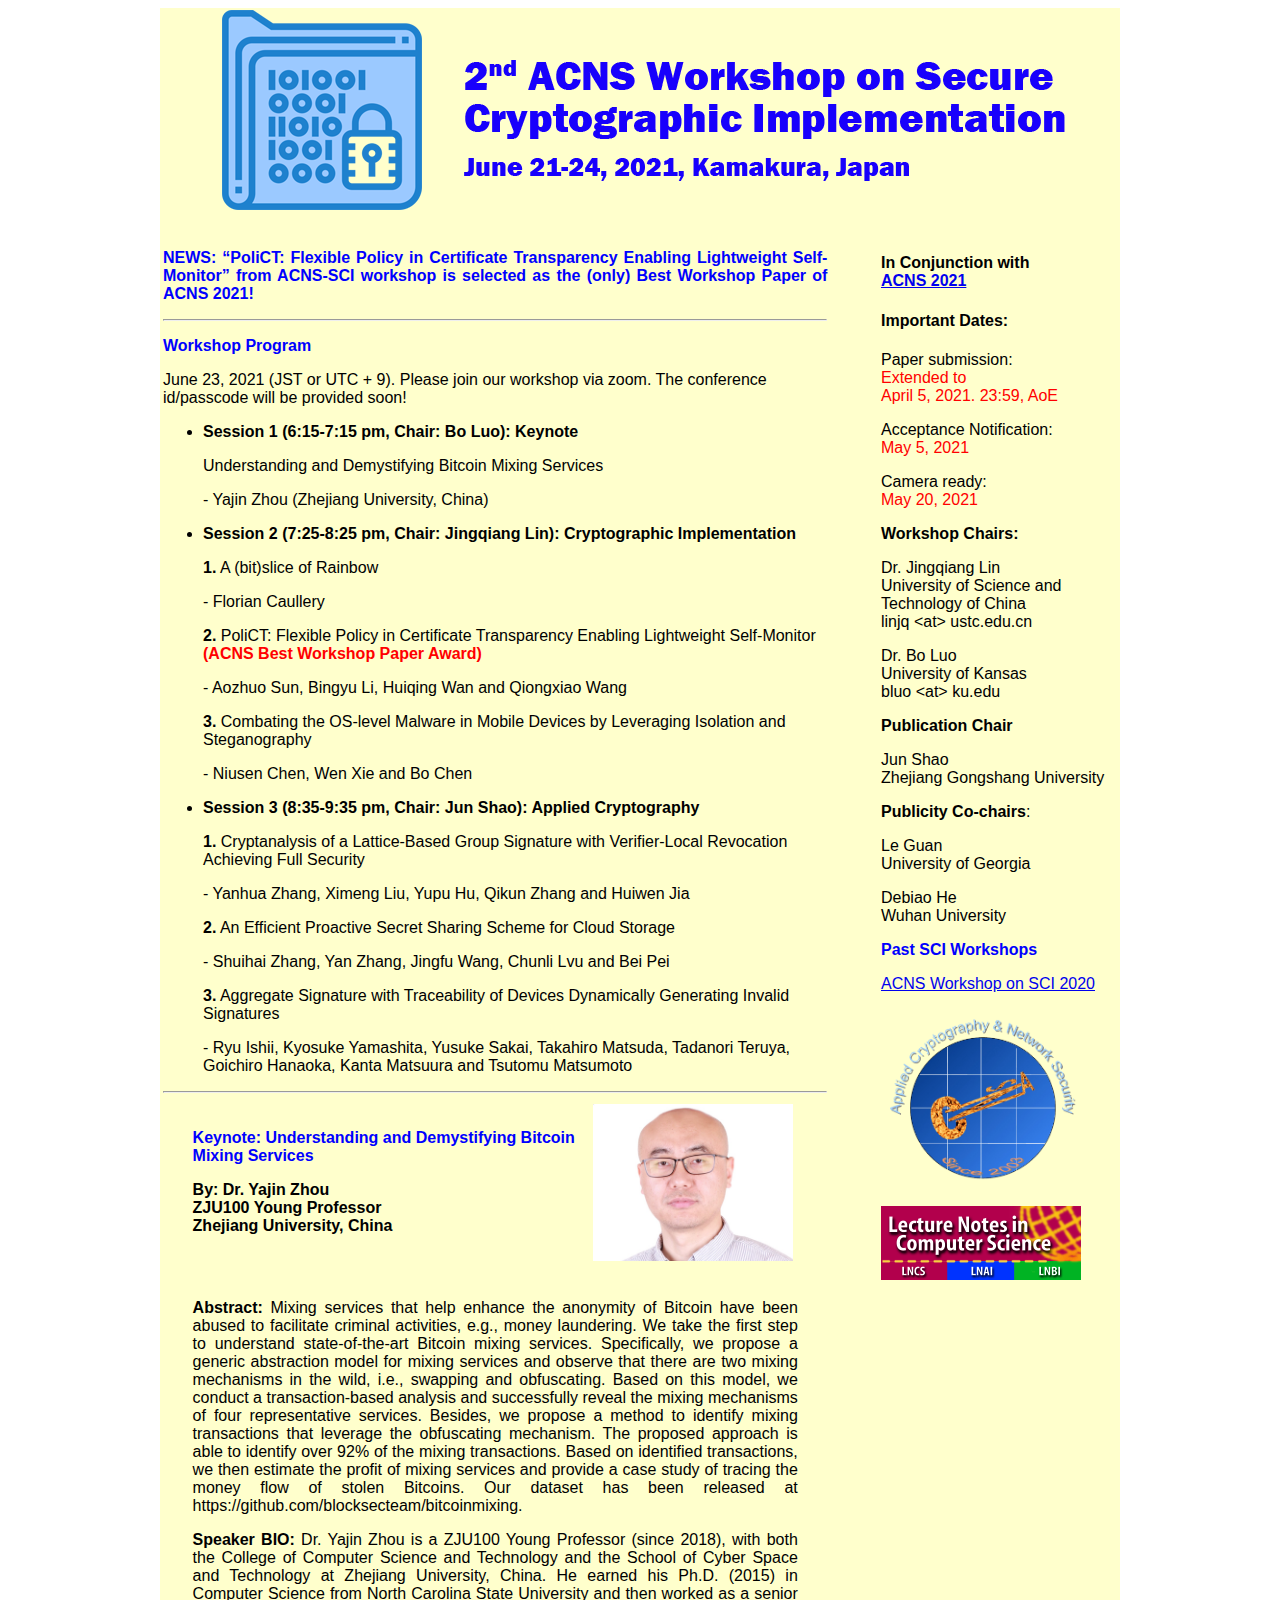
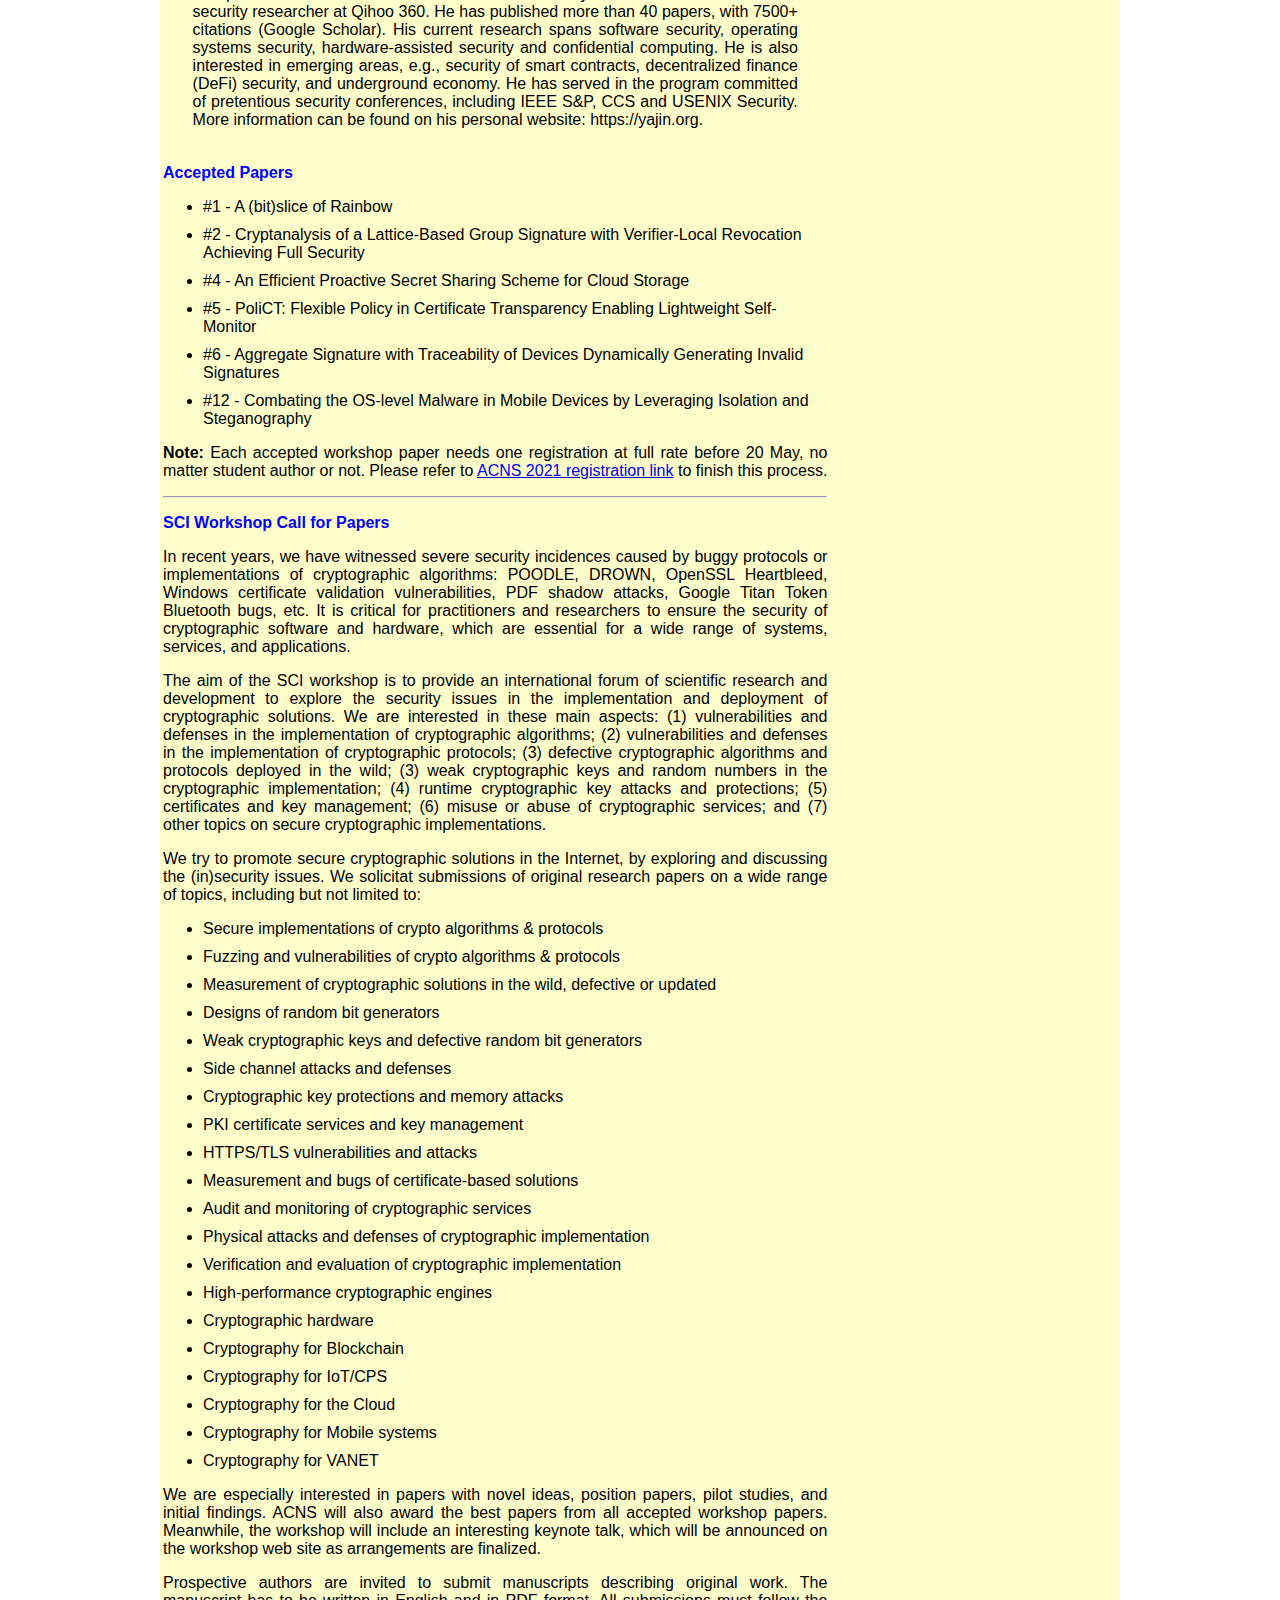
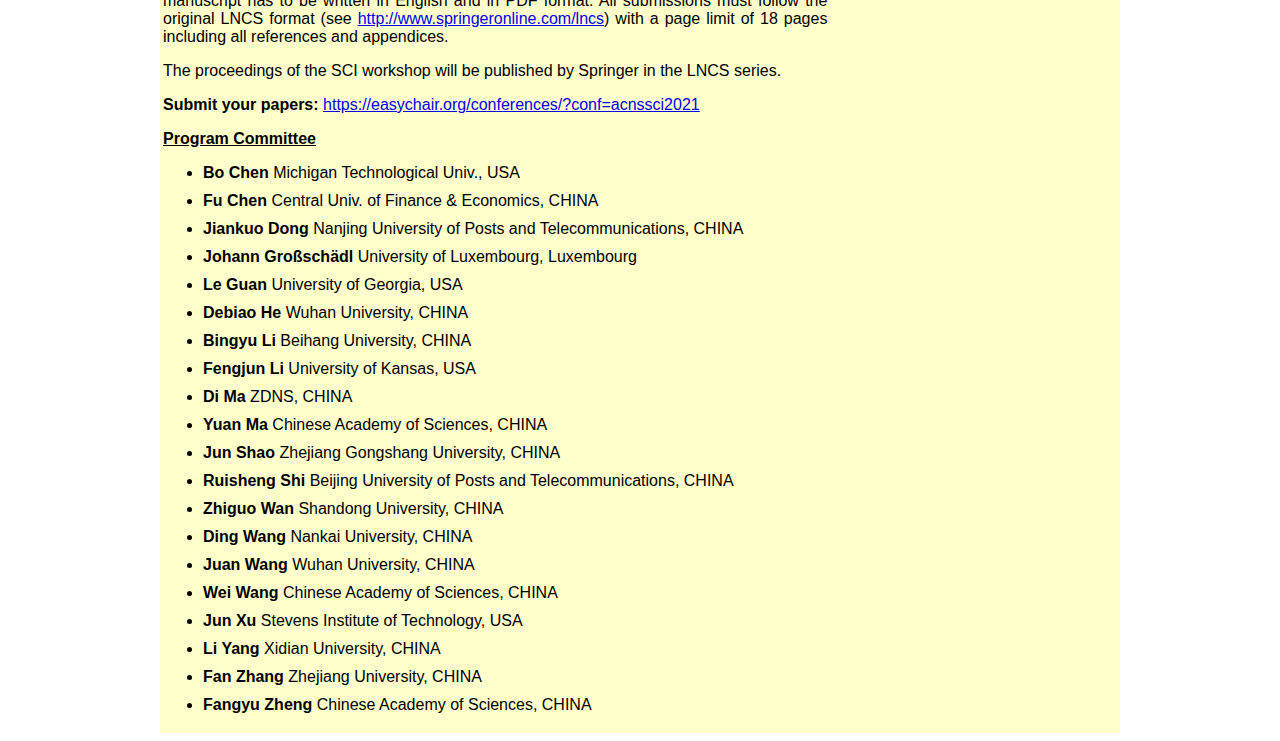
==== commit 8dead39d: "highlight with red" ====
--- a/2021/index.html
+++ b/2021/index.html
@@ -65,7 +65,7 @@
 <li><b>Session 2 (7:25-8:25 pm, Chair: Jingqiang Lin): Cryptographic Implementation</b></li>
 <p><b>1.</b> A (bit)slice of Rainbow</p>
 </>- Florian Caullery</p>
-<p><b>2.</b> PoliCT: Flexible Policy in Certificate Transparency Enabling Lightweight Self-Monitor <strong>(ACNS Best Workshop Paper Award)</strong></p>
+<p><b>2.</b> PoliCT: Flexible Policy in Certificate Transparency Enabling Lightweight Self-Monitor <span style="color: red;"><strong>(ACNS Best Workshop Paper Award)</strong></span></p>
 <p>- Aozhuo Sun, Bingyu Li, Huiqing Wan and Qiongxiao Wang</p>
 <p><b>3.</b> Combating the OS-level Malware in Mobile Devices by Leveraging Isolation and Steganography</p>
 <p>- Niusen Chen, Wen Xie and Bo Chen</p>
